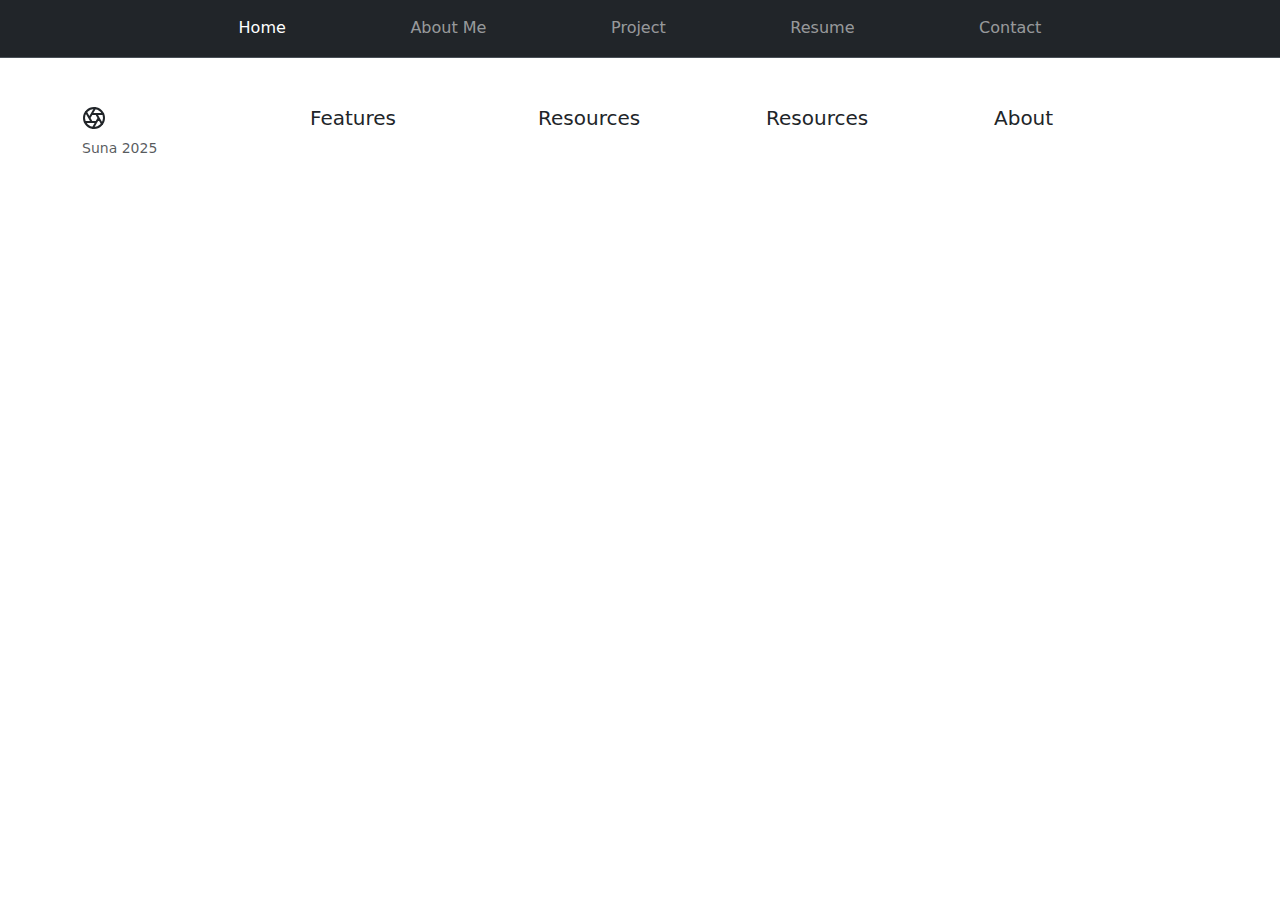
==== index.html @ 18445483 "firstUpdate" ====
<!DOCTYPE html>
<html lang="en">
<head>
    <meta charset="UTF-8">
    <meta name="viewport" content="width=device-width, initial-scale=1.0">
    <title>Suna - Junior Developper</title>
    <!-- bootstrap --><link href="https://cdn.jsdelivr.net/npm/bootstrap@5.3.3/dist/css/bootstrap.min.css" rel="stylesheet" integrity="sha384-QWTKZyjpPEjISv5WaRU9OFeRpok6YctnYmDr5pNlyT2bRjXh0JMhjY6hW+ALEwIH" crossorigin="anonymous">
    <link rel="stylesheet" href="./style.css">
</head>
<body>

<!-- nav  -->
<nav class="navbar navbar-expand-md bg-dark sticky-top border-bottom" data-bs-theme="dark">
    <div class="container">
      <a class="navbar-brand d-md-none" href="#">
        <svg class="bi" width="24" height="24"><use xlink:href="#aperture"></use></svg>
        Suna VINCENT
      </a>
      <button class="navbar-toggler" type="button" data-bs-toggle="offcanvas" data-bs-target="#offcanvas" aria-controls="offcanvas" aria-label="Toggle navigation">
        <span class="navbar-toggler-icon"></span>
      </button>
      <div class="offcanvas offcanvas-end" tabindex="-1" id="offcanvas" aria-labelledby="offcanvasLabel">
        <div class="offcanvas-header">
          <h5 class="offcanvas-title" id="offcanvasLabel">Suna VINCENT</h5>
          <button type="button" class="btn-close" data-bs-dismiss="offcanvas" aria-label="Close"></button>
        </div>
        <div class="offcanvas-body">
          <ul class="navbar-nav flex-grow-1 justify-content-between">
            <li class="nav-item"><a class="nav-link" href="#">
              <svg class="bi" width="24" height="24"><use xlink:href="#aperture"></use></svg>
            </a></li>
            <li class="nav-item"><a class="nav-link active" aria-current="page" href="./index.html">Home</a></li>
            <li class="nav-item"><a class="nav-link" href="./public/about.html">About Me</a></li>
            <li class="nav-item"><a class="nav-link" href="./public/project.html">Project</a></li>
            <li class="nav-item"><a class="nav-link" href="https://sunavincent.github.io/stage-cv/" target="_blank">Resume</a></li>
            <li class="nav-item"><a class="nav-link" href="./public/contact.html">Contact</a></li>
            <li class="nav-item"><a class="nav-link" href="#">
              <svg class="bi" width="24" height="24"><use xlink:href="#cart"></use></svg>
            </a></li>
          </ul>
        </div>
      </div>
    </div>
  </nav>























<!-- footer  -->
<footer class="container py-5">
    <div class="row">
      <div class="col-12 col-md">
        <svg xmlns="http://www.w3.org/2000/svg" width="24" height="24" fill="none" stroke="currentColor" stroke-linecap="round" stroke-linejoin="round" stroke-width="2" class="d-block mb-2" role="img" viewBox="0 0 24 24"><title>Product</title><circle cx="12" cy="12" r="10"></circle><path d="M14.31 8l5.74 9.94M9.69 8h11.48M7.38 12l5.74-9.94M9.69 16L3.95 6.06M14.31 16H2.83m13.79-4l-5.74 9.94"></path></svg>
        <small class="d-block mb-3 text-body-secondary">Suna 2025</small>
      </div>
      <div class="col-6 col-md">
        <h5>Features</h5>
        <!-- <ul class="list-unstyled text-small">
          <li><a class="link-secondary text-decoration-none" href="#">Cool stuff</a></li>
          <li><a class="link-secondary text-decoration-none" href="#">Random feature</a></li>
          <li><a class="link-secondary text-decoration-none" href="#">Team feature</a></li>
          <li><a class="link-secondary text-decoration-none" href="#">Stuff for developers</a></li>
          <li><a class="link-secondary text-decoration-none" href="#">Another one</a></li>
          <li><a class="link-secondary text-decoration-none" href="#">Last time</a></li>
        </ul> -->
      </div>
      <div class="col-6 col-md">
        <h5>Resources</h5>
        <!-- <ul class="list-unstyled text-small">
          <li><a class="link-secondary text-decoration-none" href="#">Resource name</a></li>
          <li><a class="link-secondary text-decoration-none" href="#">Resource</a></li>
          <li><a class="link-secondary text-decoration-none" href="#">Another resource</a></li>
          <li><a class="link-secondary text-decoration-none" href="#">Final resource</a></li>
        </ul> -->
      </div>
      <div class="col-6 col-md">
        <h5>Resources</h5>
        <!-- <ul class="list-unstyled text-small">
          <li><a class="link-secondary text-decoration-none" href="#">Business</a></li>
          <li><a class="link-secondary text-decoration-none" href="#">Education</a></li>
          <li><a class="link-secondary text-decoration-none" href="#">Government</a></li>
          <li><a class="link-secondary text-decoration-none" href="#">Gaming</a></li>
        </ul> -->
      </div>
      <div class="col-6 col-md">
        <h5>About</h5>
        <!-- <ul class="list-unstyled text-small">
          <li><a class="link-secondary text-decoration-none" href="#">Team</a></li>
          <li><a class="link-secondary text-decoration-none" href="#">Locations</a></li>
          <li><a class="link-secondary text-decoration-none" href="#">Privacy</a></li>
          <li><a class="link-secondary text-decoration-none" href="#">Terms</a></li>
        </ul> -->
      </div>
    </div>
  </footer>





<!-- bootstrap -->
<script src="https://cdn.jsdelivr.net/npm/bootstrap@5.3.3/dist/js/bootstrap.bundle.min.js" integrity="sha384-YvpcrYf0tY3lHB60NNkmXc5s9fDVZLESaAA55NDzOxhy9GkcIdslK1eN7N6jIeHz" crossorigin="anonymous"></script>
<!-- javascript  -->
<script src="./index.js"></script>

</body>
</html>
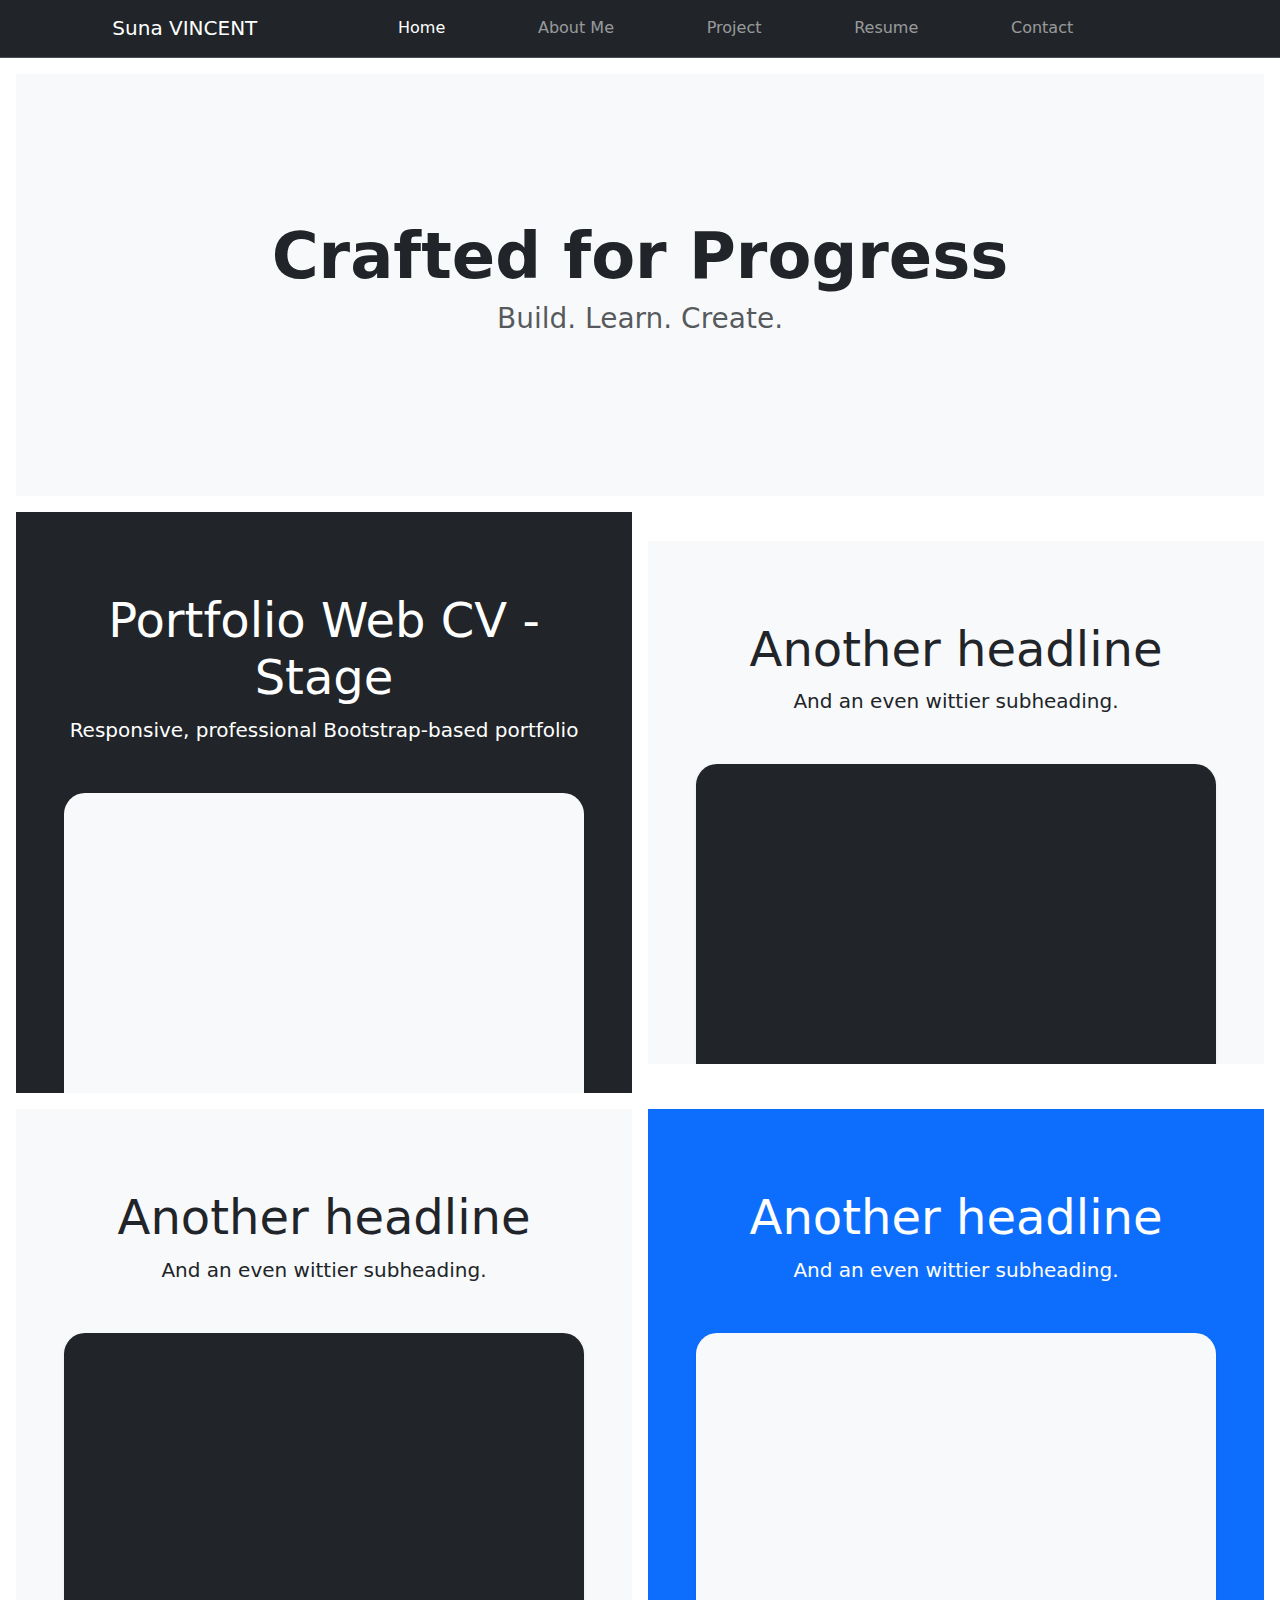
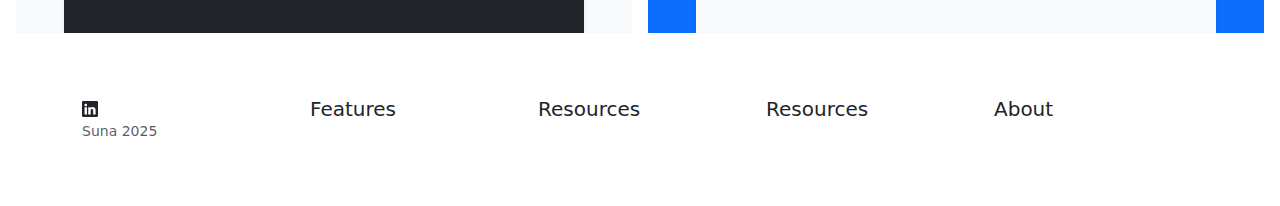
==== commit 178db741: "avanerUnpeu" ====
--- a/index.html
+++ b/index.html
@@ -12,8 +12,8 @@
 <!-- nav  -->
 <nav class="navbar navbar-expand-md bg-dark sticky-top border-bottom" data-bs-theme="dark">
     <div class="container">
-      <a class="navbar-brand d-md-none" href="#">
-        <svg class="bi" width="24" height="24"><use xlink:href="#aperture"></use></svg>
+      <a class="navbar-brand" href="#">
+        <svg class="bi" width="24" height="24"></svg>
         Suna VINCENT
       </a>
       <button class="navbar-toggler" type="button" data-bs-toggle="offcanvas" data-bs-target="#offcanvas" aria-controls="offcanvas" aria-label="Toggle navigation">
@@ -50,13 +50,62 @@
 
 
 
+<!-- main  -->
 
 
 
 
 
+  <main>
+    <div class="position-relative overflow-hidden p-3 p-md-5 m-md-3 text-center bg-body-tertiary">
+      <div class="col-md-6 w-100 p-lg-5 mx-auto my-5">
+        <h1 class="display-3 fw-bold">Crafted for Progress</h1>
+        <h3 class="fw-normal text-muted mb-3">Build. Learn. Create.</h3>
+      </div>
+      <div class="product-device shadow-sm d-none d-md-block"></div>
+      <div class="product-device product-device-2 shadow-sm d-none d-md-block"></div>
+    </div>
+  <!-- fist two div  -->
+  <div class="d-md-flex justify-content-center align-items-center flex-md-equal w-100 my-md-3 ps-md-3">
+    <div class="text-bg-dark me-md-3 pt-3 px-3 pt-md-5 px-md-5 text-center overflow-hidden w-100">
+      <div class="my-3 py-3">
+        <h2 class="display-5">Portfolio Web CV - Stage</h2>
+        <p class="lead">Responsive, professional Bootstrap-based portfolio</p>
+      </div>
+      <!-- img div -->
+      <div class="bg-body-tertiary shadow-sm mx-auto" style="width: 100%; height: 300px; border-radius: 21px 21px 0 0;">
+      </div>
+    </div>
+    <div class="bg-body-tertiary me-md-3 pt-3 px-3 pt-md-5 px-md-5 text-center overflow-hidden w-100">
+      <div class="my-3 p-3">
+        <h2 class="display-5">Another headline</h2>
+        <p class="lead">And an even wittier subheading.</p>
+      </div>
+      <!-- img div -->
+      <div class="bg-dark shadow-sm mx-auto" style="width: 100%; height: 300px; border-radius: 21px 21px 0 0;">
+      </div>
+    </div>
+  </div>
+  
+ <!-- second pair of div -->
+<div class="d-md-flex justify-content-center align-items-center flex-md-equal w-100 my-md-3 ps-md-3">
+  <div class="bg-body-tertiary me-md-3 pt-3 px-3 pt-md-5 px-md-5 text-center overflow-hidden w-100">
+    <div class="my-3 p-3">
+      <h2 class="display-5">Another headline</h2>
+      <p class="lead">And an even wittier subheading.</p>
+    </div>
+    <div class="bg-dark shadow-sm mx-auto" style="width: 100%; height: 300px; border-radius: 21px 21px 0 0;"></div>
+  </div>
+  <div class="text-bg-primary me-md-3 pt-3 px-3 pt-md-5 px-md-5 text-center overflow-hidden w-100">
+    <div class="my-3 py-3">
+      <h2 class="display-5">Another headline</h2>
+      <p class="lead">And an even wittier subheading.</p>
+    </div>
+    <div class="bg-body-tertiary shadow-sm mx-auto" style="width: 100%; height: 300px; border-radius: 21px 21px 0 0;"></div>
+  </div>
+</div>
 
-
+  </main>
 
 
 
@@ -69,7 +118,9 @@
 <footer class="container py-5">
     <div class="row">
       <div class="col-12 col-md">
-        <svg xmlns="http://www.w3.org/2000/svg" width="24" height="24" fill="none" stroke="currentColor" stroke-linecap="round" stroke-linejoin="round" stroke-width="2" class="d-block mb-2" role="img" viewBox="0 0 24 24"><title>Product</title><circle cx="12" cy="12" r="10"></circle><path d="M14.31 8l5.74 9.94M9.69 8h11.48M7.38 12l5.74-9.94M9.69 16L3.95 6.06M14.31 16H2.83m13.79-4l-5.74 9.94"></path></svg>
+        <svg xmlns="http://www.w3.org/2000/svg" width="16" height="16" fill="currentColor" class="bi bi-linkedin" viewBox="0 0 16 16">
+          <path d="M0 1.146C0 .513.526 0 1.175 0h13.65C15.474 0 16 .513 16 1.146v13.708c0 .633-.526 1.146-1.175 1.146H1.175C.526 16 0 15.487 0 14.854zm4.943 12.248V6.169H2.542v7.225zm-1.2-8.212c.837 0 1.358-.554 1.358-1.248-.015-.709-.52-1.248-1.342-1.248S2.4 3.226 2.4 3.934c0 .694.521 1.248 1.327 1.248zm4.908 8.212V9.359c0-.216.016-.432.08-.586.173-.431.568-.878 1.232-.878.869 0 1.216.662 1.216 1.634v3.865h2.401V9.25c0-2.22-1.184-3.252-2.764-3.252-1.274 0-1.845.7-2.165 1.193v.025h-.016l.016-.025V6.169h-2.4c.03.678 0 7.225 0 7.225z"></path>
+      </svg>
         <small class="d-block mb-3 text-body-secondary">Suna 2025</small>
       </div>
       <div class="col-6 col-md">
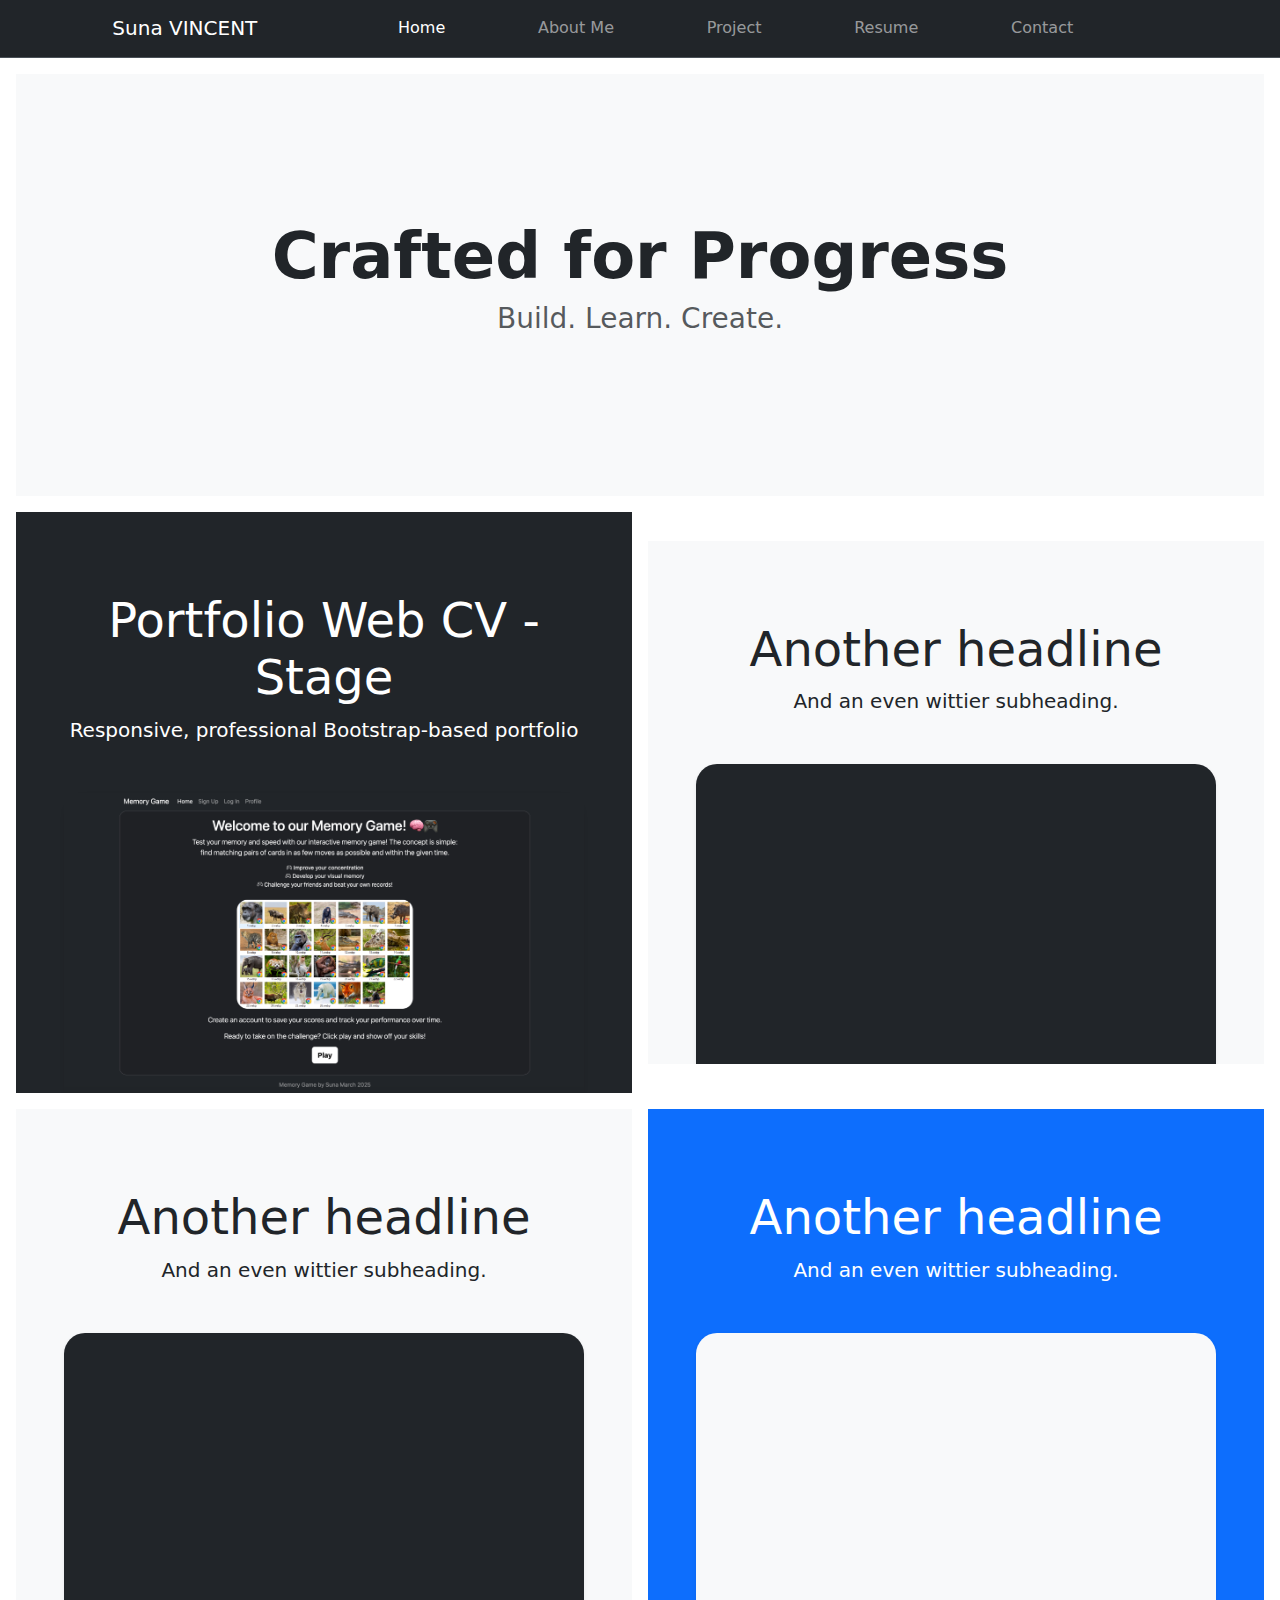
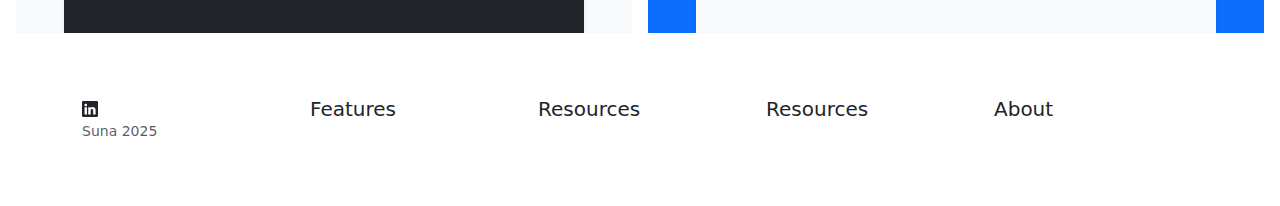
==== commit b8d423bb: "projectphotnotdisplay" ====
--- a/index.html
+++ b/index.html
@@ -74,6 +74,7 @@
       </div>
       <!-- img div -->
       <div class="bg-body-tertiary shadow-sm mx-auto" style="width: 100%; height: 300px; border-radius: 21px 21px 0 0;">
+        <img src="./assets/images/mmr2.png" class="img-fluid w-100 h-100" alt="Responsive Image" style="object-fit: cover;">
       </div>
     </div>
     <div class="bg-body-tertiary me-md-3 pt-3 px-3 pt-md-5 px-md-5 text-center overflow-hidden w-100">
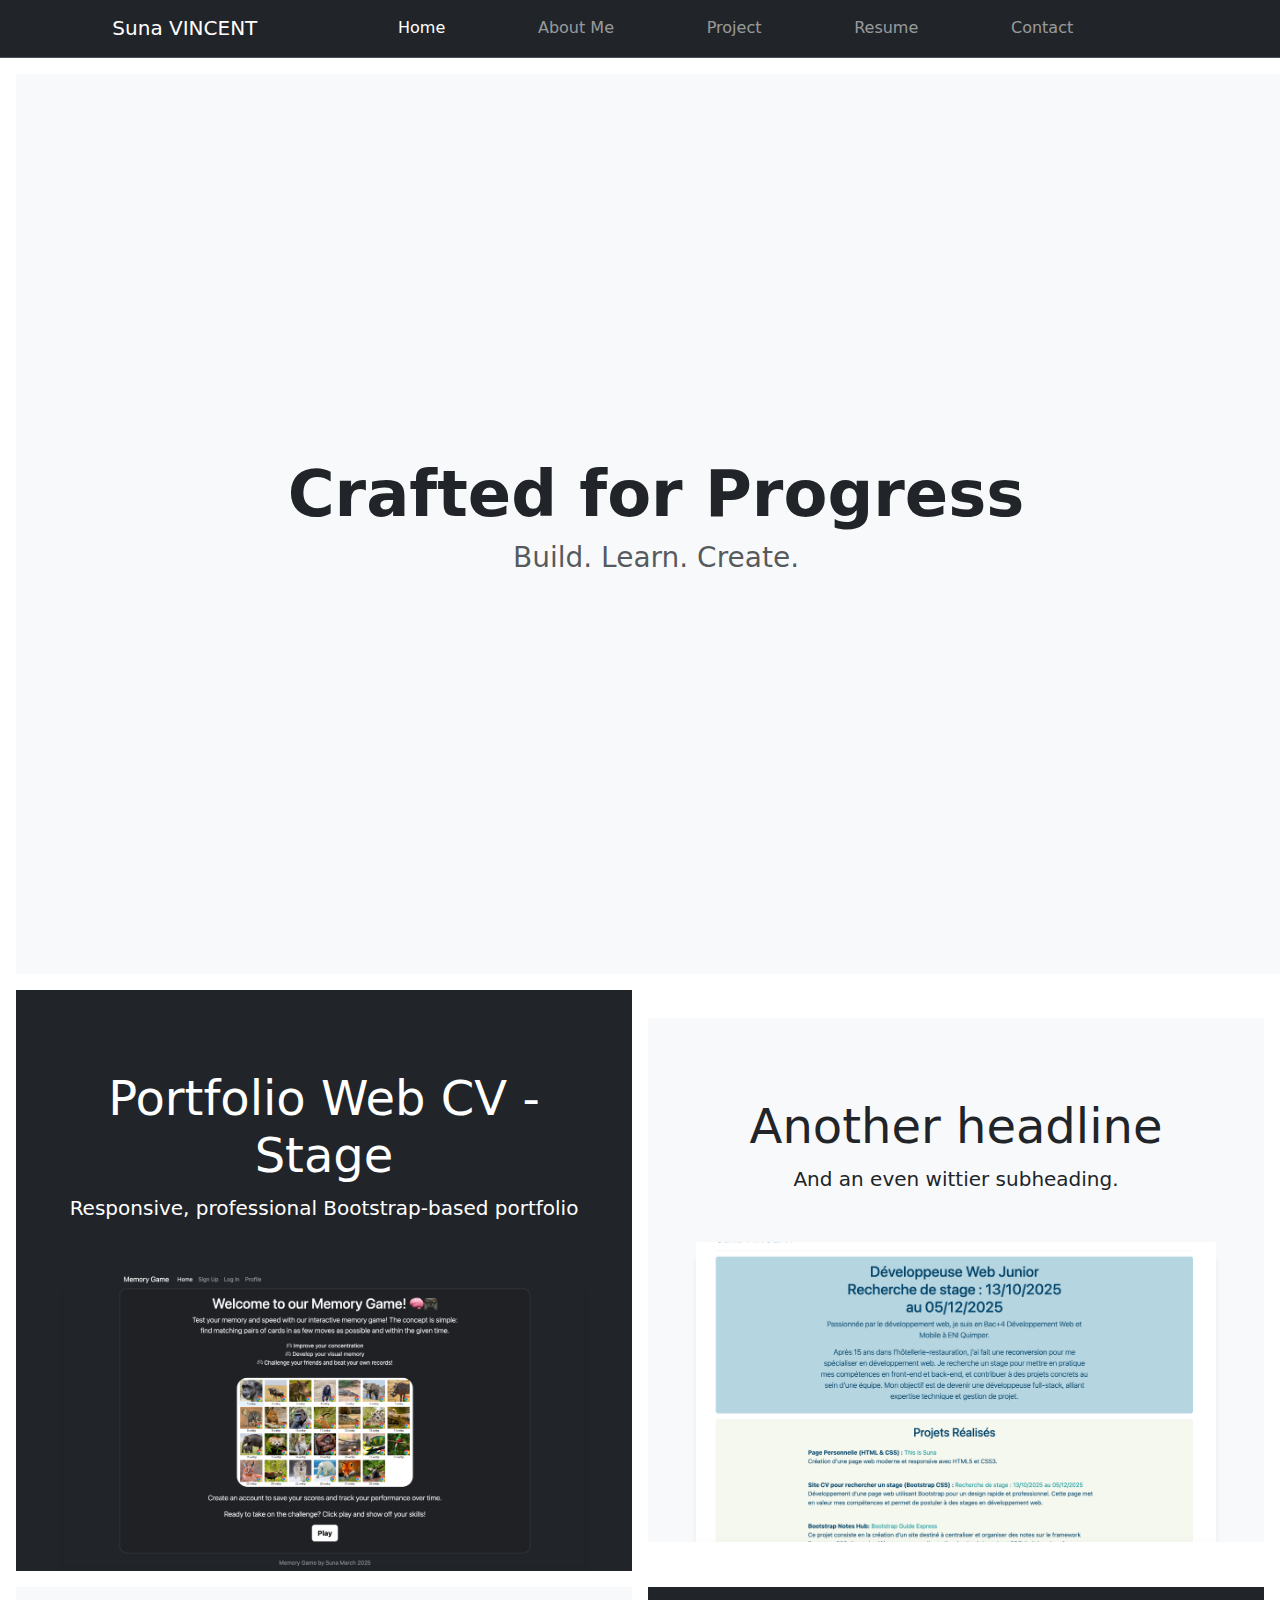
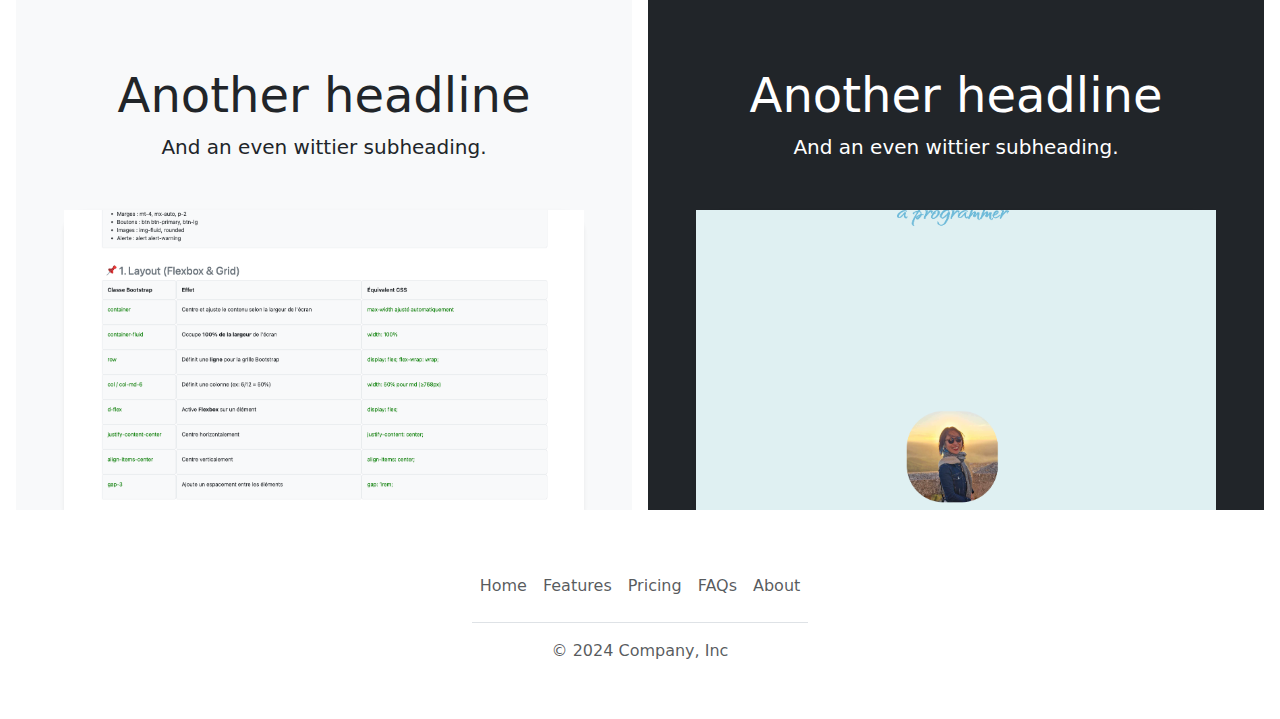
==== commit 35d17fe0: "testPhotoDisplay" ====
--- a/index.html
+++ b/index.html
@@ -57,14 +57,14 @@
 
 
   <main>
-    <div class="position-relative overflow-hidden p-3 p-md-5 m-md-3 text-center bg-body-tertiary">
-      <div class="col-md-6 w-100 p-lg-5 mx-auto my-5">
-        <h1 class="display-3 fw-bold">Crafted for Progress</h1>
-        <h3 class="fw-normal text-muted mb-3">Build. Learn. Create.</h3>
+      <div class="position-relative overflow-hidden p-3 p-md-5 m-md-3 text-center bg-body-tertiary full-viewport">
+        <div class="col-md-6 w-100 p-lg-5 mx-auto my-5">
+          <h1 class="display-3 fw-bold">Crafted for Progress</h1>
+          <h3 class="fw-normal text-muted mb-3">Build. Learn. Create.</h3>
+        </div>
+        <div class="product-device shadow-sm d-none d-md-block"></div>
+        <div class="product-device product-device-2 shadow-sm d-none d-md-block"></div>
       </div>
-      <div class="product-device shadow-sm d-none d-md-block"></div>
-      <div class="product-device product-device-2 shadow-sm d-none d-md-block"></div>
-    </div>
   <!-- fist two div  -->
   <div class="d-md-flex justify-content-center align-items-center flex-md-equal w-100 my-md-3 ps-md-3">
     <div class="text-bg-dark me-md-3 pt-3 px-3 pt-md-5 px-md-5 text-center overflow-hidden w-100">
@@ -72,7 +72,7 @@
         <h2 class="display-5">Portfolio Web CV - Stage</h2>
         <p class="lead">Responsive, professional Bootstrap-based portfolio</p>
       </div>
-      <!-- img div -->
+      <!-- img div mmr project-->
       <div class="bg-body-tertiary shadow-sm mx-auto" style="width: 100%; height: 300px; border-radius: 21px 21px 0 0;">
         <img src="./assets/images/mmr2.png" class="img-fluid w-100 h-100" alt="Responsive Image" style="object-fit: cover;">
       </div>
@@ -82,8 +82,10 @@
         <h2 class="display-5">Another headline</h2>
         <p class="lead">And an even wittier subheading.</p>
       </div>
-      <!-- img div -->
+      <!-- img div cv project-->
       <div class="bg-dark shadow-sm mx-auto" style="width: 100%; height: 300px; border-radius: 21px 21px 0 0;">
+        <img src="./assets/images/cv1.png" class="img-fluid w-100 h-100" alt="Responsive Image" style="object-fit: cover;">
+      </div>
       </div>
     </div>
   </div>
@@ -95,14 +97,17 @@
       <h2 class="display-5">Another headline</h2>
       <p class="lead">And an even wittier subheading.</p>
     </div>
-    <div class="bg-dark shadow-sm mx-auto" style="width: 100%; height: 300px; border-radius: 21px 21px 0 0;"></div>
+    <div class="bg-dark shadow-sm mx-auto" style="width: 100%; height: 300px; border-radius: 21px 21px 0 0;"><img src="./assets/images/bts2.png" class="img-fluid w-100 h-100" alt="Responsive Image" style="object-fit: cover;"></div>
+    
   </div>
-  <div class="text-bg-primary me-md-3 pt-3 px-3 pt-md-5 px-md-5 text-center overflow-hidden w-100">
+  <div class="text-bg-dark me-md-3 pt-3 px-3 pt-md-5 px-md-5 text-center overflow-hidden w-100">
     <div class="my-3 py-3">
       <h2 class="display-5">Another headline</h2>
       <p class="lead">And an even wittier subheading.</p>
     </div>
-    <div class="bg-body-tertiary shadow-sm mx-auto" style="width: 100%; height: 300px; border-radius: 21px 21px 0 0;"></div>
+    <div class="bg-body-tertiary shadow-sm mx-auto" style="width: 100%; height: 300px; border-radius: 21px 21px 0 0;">
+      <img src="./assets/images/suna2.png" class="img-fluid w-100 h-100" alt="Responsive Image" style="object-fit: cover;">
+    </div>
   </div>
 </div>
 
@@ -116,55 +121,21 @@
 
 
 <!-- footer  -->
-<footer class="container py-5">
-    <div class="row">
-      <div class="col-12 col-md">
-        <svg xmlns="http://www.w3.org/2000/svg" width="16" height="16" fill="currentColor" class="bi bi-linkedin" viewBox="0 0 16 16">
-          <path d="M0 1.146C0 .513.526 0 1.175 0h13.65C15.474 0 16 .513 16 1.146v13.708c0 .633-.526 1.146-1.175 1.146H1.175C.526 16 0 15.487 0 14.854zm4.943 12.248V6.169H2.542v7.225zm-1.2-8.212c.837 0 1.358-.554 1.358-1.248-.015-.709-.52-1.248-1.342-1.248S2.4 3.226 2.4 3.934c0 .694.521 1.248 1.327 1.248zm4.908 8.212V9.359c0-.216.016-.432.08-.586.173-.431.568-.878 1.232-.878.869 0 1.216.662 1.216 1.634v3.865h2.401V9.25c0-2.22-1.184-3.252-2.764-3.252-1.274 0-1.845.7-2.165 1.193v.025h-.016l.016-.025V6.169h-2.4c.03.678 0 7.225 0 7.225z"></path>
-      </svg>
-        <small class="d-block mb-3 text-body-secondary">Suna 2025</small>
-      </div>
-      <div class="col-6 col-md">
-        <h5>Features</h5>
-        <!-- <ul class="list-unstyled text-small">
-          <li><a class="link-secondary text-decoration-none" href="#">Cool stuff</a></li>
-          <li><a class="link-secondary text-decoration-none" href="#">Random feature</a></li>
-          <li><a class="link-secondary text-decoration-none" href="#">Team feature</a></li>
-          <li><a class="link-secondary text-decoration-none" href="#">Stuff for developers</a></li>
-          <li><a class="link-secondary text-decoration-none" href="#">Another one</a></li>
-          <li><a class="link-secondary text-decoration-none" href="#">Last time</a></li>
-        </ul> -->
-      </div>
-      <div class="col-6 col-md">
-        <h5>Resources</h5>
-        <!-- <ul class="list-unstyled text-small">
-          <li><a class="link-secondary text-decoration-none" href="#">Resource name</a></li>
-          <li><a class="link-secondary text-decoration-none" href="#">Resource</a></li>
-          <li><a class="link-secondary text-decoration-none" href="#">Another resource</a></li>
-          <li><a class="link-secondary text-decoration-none" href="#">Final resource</a></li>
-        </ul> -->
-      </div>
-      <div class="col-6 col-md">
-        <h5>Resources</h5>
-        <!-- <ul class="list-unstyled text-small">
-          <li><a class="link-secondary text-decoration-none" href="#">Business</a></li>
-          <li><a class="link-secondary text-decoration-none" href="#">Education</a></li>
-          <li><a class="link-secondary text-decoration-none" href="#">Government</a></li>
-          <li><a class="link-secondary text-decoration-none" href="#">Gaming</a></li>
-        </ul> -->
-      </div>
-      <div class="col-6 col-md">
-        <h5>About</h5>
-        <!-- <ul class="list-unstyled text-small">
-          <li><a class="link-secondary text-decoration-none" href="#">Team</a></li>
-          <li><a class="link-secondary text-decoration-none" href="#">Locations</a></li>
-          <li><a class="link-secondary text-decoration-none" href="#">Privacy</a></li>
-          <li><a class="link-secondary text-decoration-none" href="#">Terms</a></li>
-        </ul> -->
-      </div>
-    </div>
+
+
+   
+<div class="container d-flex justify-content-center align-items-center">
+  <footer class="py-3 my-4">
+    <ul class="nav justify-content-center border-bottom pb-3 mb-3">
+      <li class="nav-item"><a href="#" class="nav-link px-2 text-body-secondary">Home</a></li>
+      <li class="nav-item"><a href="#" class="nav-link px-2 text-body-secondary">Features</a></li>
+      <li class="nav-item"><a href="#" class="nav-link px-2 text-body-secondary">Pricing</a></li>
+      <li class="nav-item"><a href="#" class="nav-link px-2 text-body-secondary">FAQs</a></li>
+      <li class="nav-item"><a href="#" class="nav-link px-2 text-body-secondary">About</a></li>
+    </ul>
+    <p class="text-center text-body-secondary">© 2024 Company, Inc</p>
   </footer>
-
+</div>
 
 
 
--- a/style.css
+++ b/style.css
@@ -0,0 +1,23 @@
+html, body {
+    height: 100%;
+    margin: 0;
+  }
+  
+  main {
+    flex:1;
+  }
+  
+  .full-viewport {
+    width: 100vw;
+    height: 100vh; /* Ensure this div takes up full viewport */
+    display: flex; /* Enable Flexbox */
+    justify-content: center; /* Center horizontally */
+    align-items: center; /* Center vertically */
+    text-align: center; /* Center text inside the container */
+  }
+
+
+  /* Footer styling */
+footer {
+    margin-top: auto; /* Push footer to the bottom */
+  }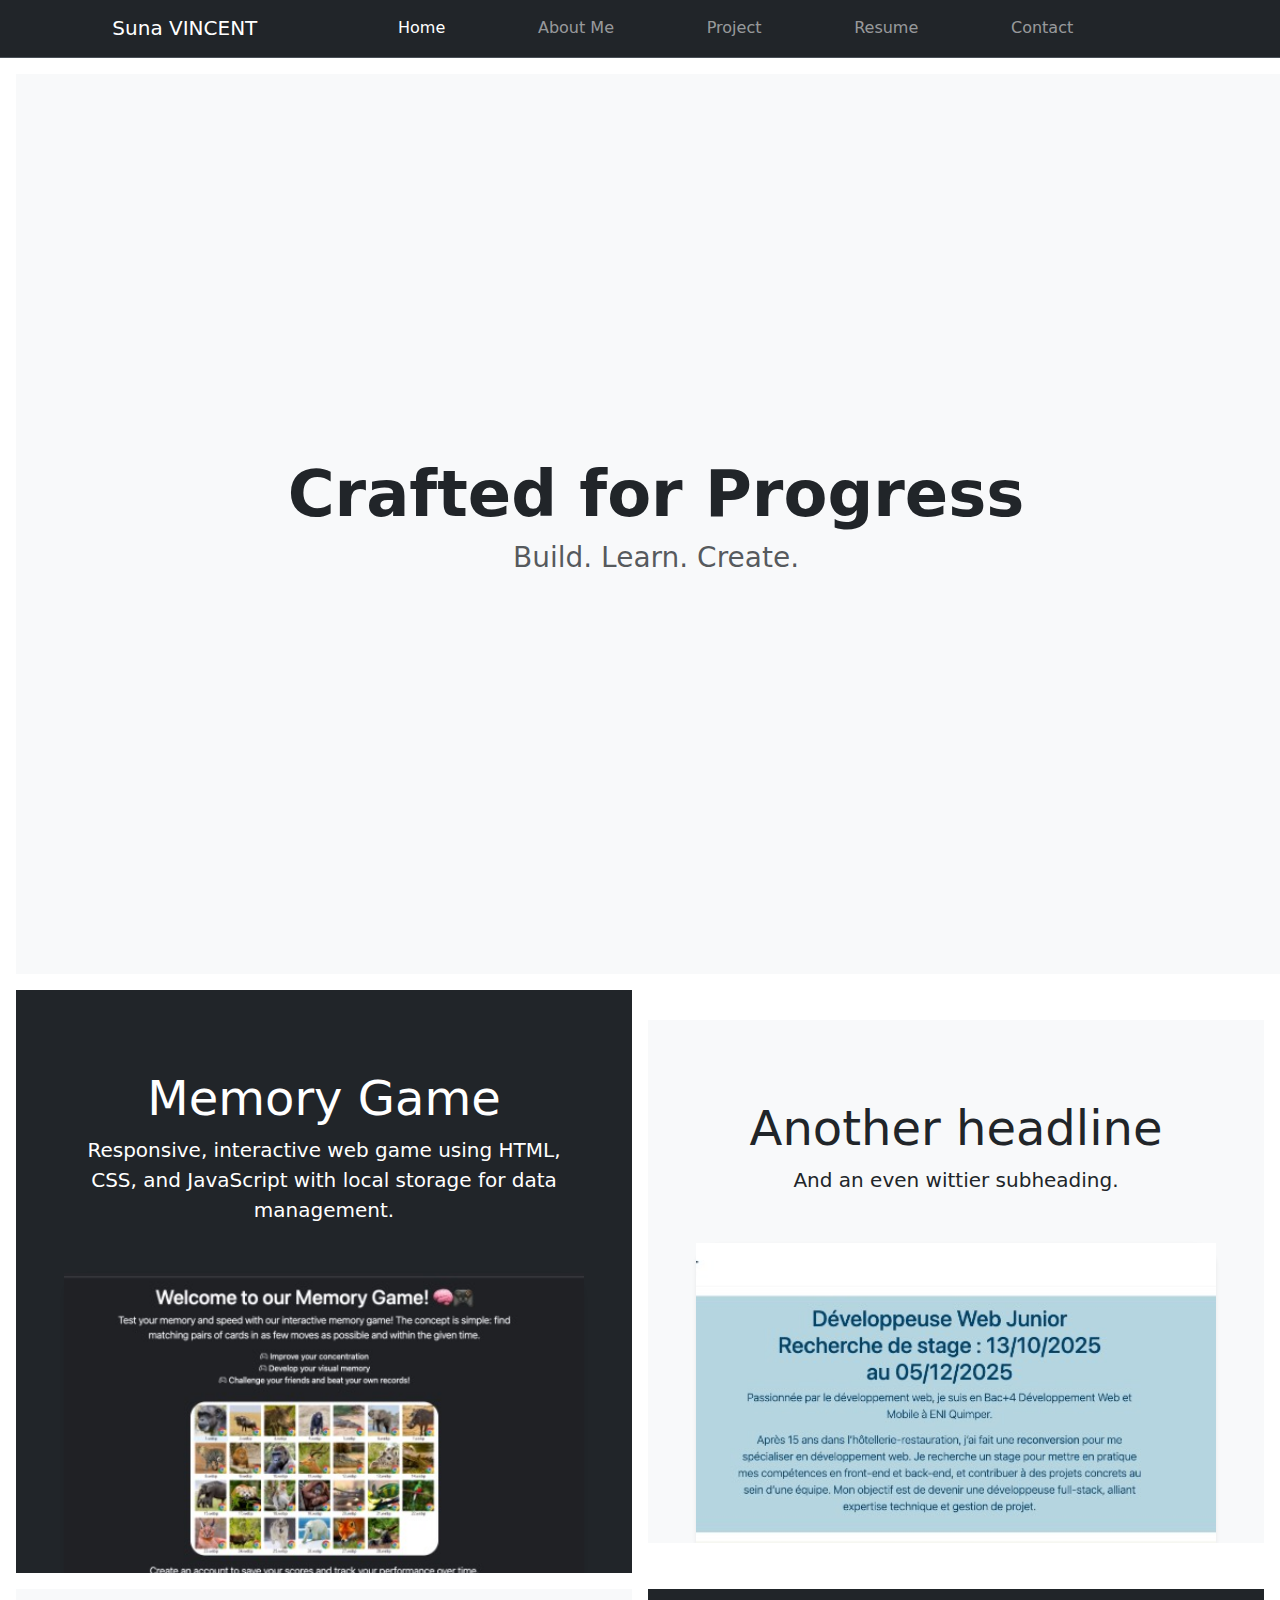
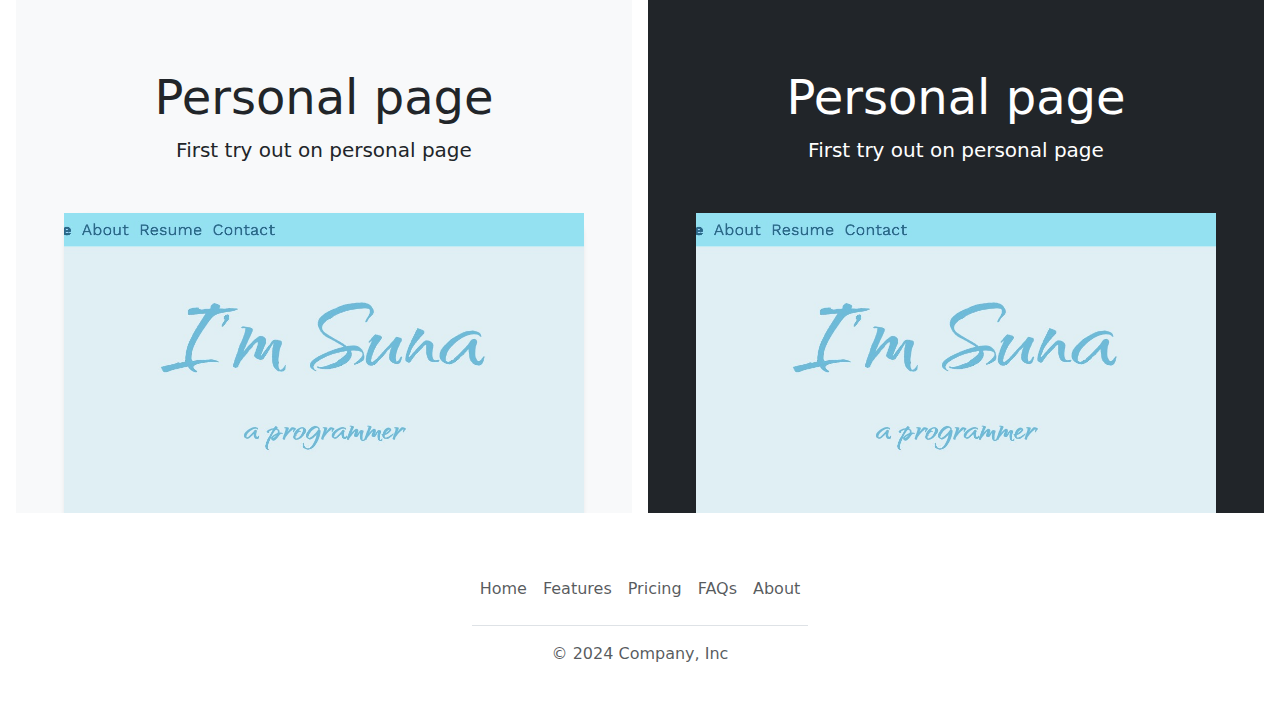
==== commit 8563fd58: "testPhoto" ====
--- a/index.html
+++ b/index.html
@@ -69,12 +69,12 @@
   <div class="d-md-flex justify-content-center align-items-center flex-md-equal w-100 my-md-3 ps-md-3">
     <div class="text-bg-dark me-md-3 pt-3 px-3 pt-md-5 px-md-5 text-center overflow-hidden w-100">
       <div class="my-3 py-3">
-        <h2 class="display-5">Portfolio Web CV - Stage</h2>
-        <p class="lead">Responsive, professional Bootstrap-based portfolio</p>
+        <h2 class="display-5">Memory Game</h2>
+        <p class="lead">Responsive, interactive web game using HTML, CSS, and JavaScript with local storage for data management.</p>
       </div>
       <!-- img div mmr project-->
       <div class="bg-body-tertiary shadow-sm mx-auto" style="width: 100%; height: 300px; border-radius: 21px 21px 0 0;">
-        <img src="./assets/images/mmr2.png" class="img-fluid w-100 h-100" alt="Responsive Image" style="object-fit: cover;">
+        <img src="./assets/images/mmr1.jpg" class="img-fluid w-100 h-100" alt="Responsive Image" style="object-fit: cover;">
       </div>
     </div>
     <div class="bg-body-tertiary me-md-3 pt-3 px-3 pt-md-5 px-md-5 text-center overflow-hidden w-100">
@@ -84,7 +84,7 @@
       </div>
       <!-- img div cv project-->
       <div class="bg-dark shadow-sm mx-auto" style="width: 100%; height: 300px; border-radius: 21px 21px 0 0;">
-        <img src="./assets/images/cv1.png" class="img-fluid w-100 h-100" alt="Responsive Image" style="object-fit: cover;">
+        <img src="./assets/images/cv1.jpg" class="img-fluid w-100 h-100" alt="Responsive Image" style="object-fit: cover;">
       </div>
       </div>
     </div>
@@ -94,19 +94,20 @@
 <div class="d-md-flex justify-content-center align-items-center flex-md-equal w-100 my-md-3 ps-md-3">
   <div class="bg-body-tertiary me-md-3 pt-3 px-3 pt-md-5 px-md-5 text-center overflow-hidden w-100">
     <div class="my-3 p-3">
-      <h2 class="display-5">Another headline</h2>
-      <p class="lead">And an even wittier subheading.</p>
+      <h2 class="display-5">Personal page</h2>
+      <p class="lead">First try out on personal page</p>
     </div>
-    <div class="bg-dark shadow-sm mx-auto" style="width: 100%; height: 300px; border-radius: 21px 21px 0 0;"><img src="./assets/images/bts2.png" class="img-fluid w-100 h-100" alt="Responsive Image" style="object-fit: cover;"></div>
+    <div class="bg-dark shadow-sm mx-auto" style="width: 100%; height: 300px; border-radius: 21px 21px 0 0;">      <img src="./assets/images/suna1.jpg" class="img-fluid w-100 h-100" alt="Responsive Image" style="object-fit: cover;"></div>
     
   </div>
   <div class="text-bg-dark me-md-3 pt-3 px-3 pt-md-5 px-md-5 text-center overflow-hidden w-100">
     <div class="my-3 py-3">
-      <h2 class="display-5">Another headline</h2>
-      <p class="lead">And an even wittier subheading.</p>
+      <h2 class="display-5">Personal page</h2>
+      <p class="lead">First try out on personal page</p>
     </div>
+    <!-- this is suna projet  -->
     <div class="bg-body-tertiary shadow-sm mx-auto" style="width: 100%; height: 300px; border-radius: 21px 21px 0 0;">
-      <img src="./assets/images/suna2.png" class="img-fluid w-100 h-100" alt="Responsive Image" style="object-fit: cover;">
+      <img src="./assets/images/suna1.jpg" class="img-fluid w-100 h-100" alt="Responsive Image" style="object-fit: cover;">
     </div>
   </div>
 </div>
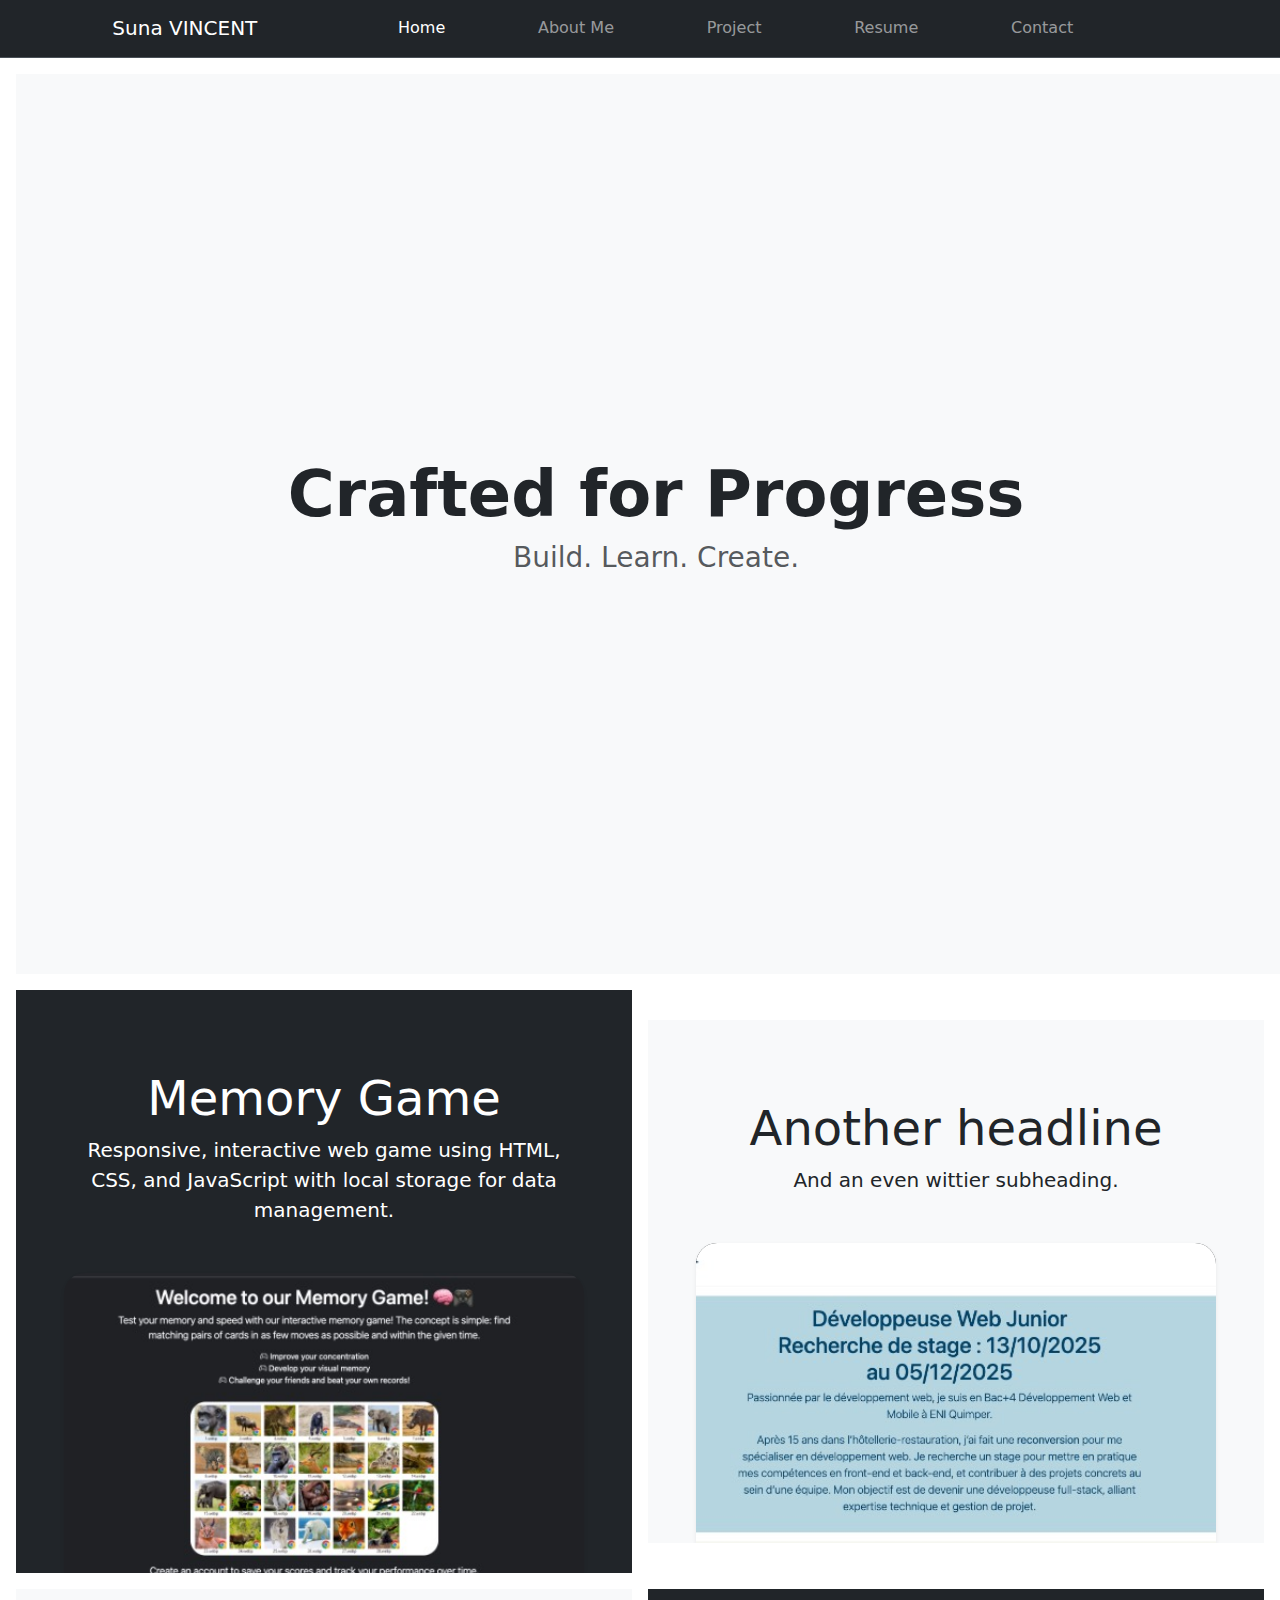
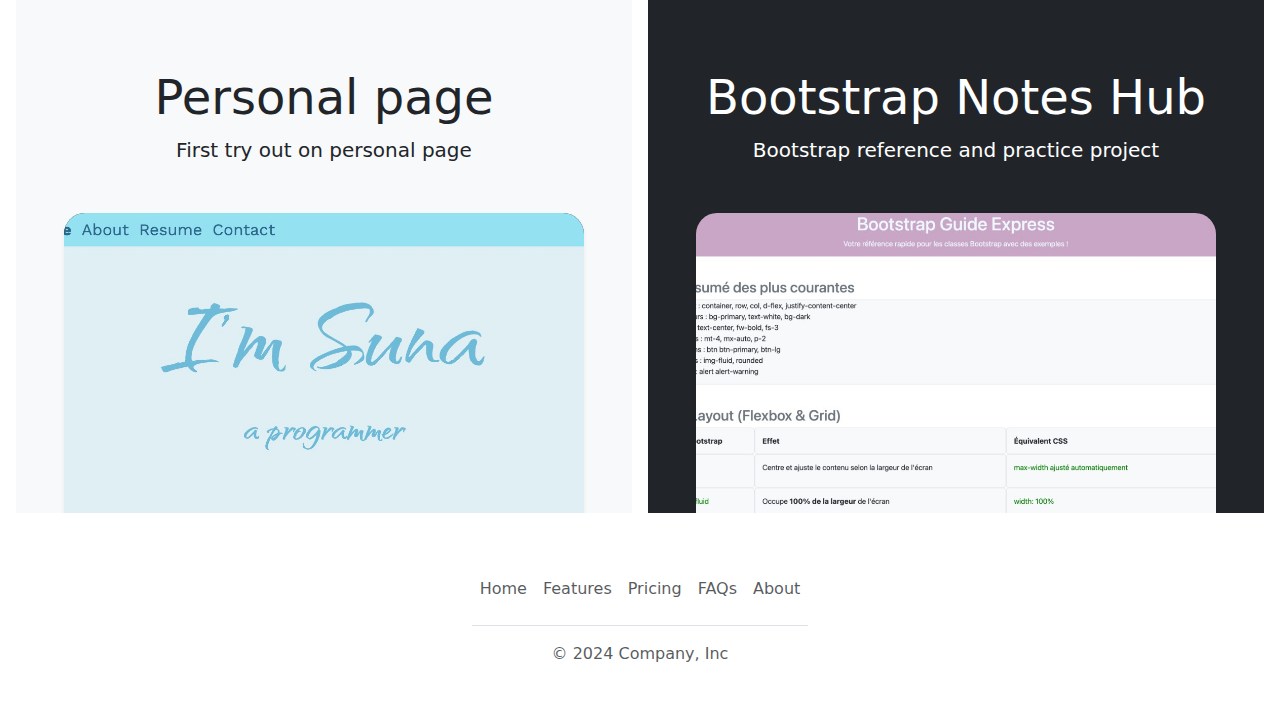
==== commit 32626562: "saturday night" ====
--- a/index.html
+++ b/index.html
@@ -73,7 +73,7 @@
         <p class="lead">Responsive, interactive web game using HTML, CSS, and JavaScript with local storage for data management.</p>
       </div>
       <!-- img div mmr project-->
-      <div class="bg-body-tertiary shadow-sm mx-auto" style="width: 100%; height: 300px; border-radius: 21px 21px 0 0;">
+      <div class="bg-dark shadow-sm mx-auto" style="width: 100%; height: 300px; border-radius: 21px 21px 0 0; overflow: hidden;">
         <img src="./assets/images/mmr1.jpg" class="img-fluid w-100 h-100" alt="Responsive Image" style="object-fit: cover;">
       </div>
     </div>
@@ -83,7 +83,7 @@
         <p class="lead">And an even wittier subheading.</p>
       </div>
       <!-- img div cv project-->
-      <div class="bg-dark shadow-sm mx-auto" style="width: 100%; height: 300px; border-radius: 21px 21px 0 0;">
+      <div class="bg-dark shadow-sm mx-auto" style="width: 100%; height: 300px; border-radius: 21px 21px 0 0; overflow: hidden;">
         <img src="./assets/images/cv1.jpg" class="img-fluid w-100 h-100" alt="Responsive Image" style="object-fit: cover;">
       </div>
       </div>
@@ -97,17 +97,20 @@
       <h2 class="display-5">Personal page</h2>
       <p class="lead">First try out on personal page</p>
     </div>
-    <div class="bg-dark shadow-sm mx-auto" style="width: 100%; height: 300px; border-radius: 21px 21px 0 0;">      <img src="./assets/images/suna1.jpg" class="img-fluid w-100 h-100" alt="Responsive Image" style="object-fit: cover;"></div>
+    <!-- this is suna project  -->
+    <div class="bg-dark shadow-sm mx-auto" style="width: 100%; height: 300px; border-radius: 21px 21px 0 0; overflow: hidden;">
+      <img src="./assets/images/suna1.jpg" class="img-fluid w-100 h-100" alt="Responsive Image" style="object-fit: cover;">
+    </div>
     
   </div>
   <div class="text-bg-dark me-md-3 pt-3 px-3 pt-md-5 px-md-5 text-center overflow-hidden w-100">
     <div class="my-3 py-3">
-      <h2 class="display-5">Personal page</h2>
-      <p class="lead">First try out on personal page</p>
+      <h2 class="display-5">Bootstrap Notes Hub</h2>
+      <p class="lead">Bootstrap reference and practice project</p>
     </div>
-    <!-- this is suna projet  -->
-    <div class="bg-body-tertiary shadow-sm mx-auto" style="width: 100%; height: 300px; border-radius: 21px 21px 0 0;">
-      <img src="./assets/images/suna1.jpg" class="img-fluid w-100 h-100" alt="Responsive Image" style="object-fit: cover;">
+    <!-- bts cheat sheet project  -->
+    <div class="bg-dark shadow-sm mx-auto" style="width: 100%; height: 300px; border-radius: 21px 21px 0 0; overflow: hidden;">
+      <img src="./assets/images/bts1.jpg" class="img-fluid w-100 h-100" alt="Responsive Image" style="object-fit: cover;">
     </div>
   </div>
 </div>
@@ -143,6 +146,8 @@
 
 <!-- bootstrap -->
 <script src="https://cdn.jsdelivr.net/npm/bootstrap@5.3.3/dist/js/bootstrap.bundle.min.js" integrity="sha384-YvpcrYf0tY3lHB60NNkmXc5s9fDVZLESaAA55NDzOxhy9GkcIdslK1eN7N6jIeHz" crossorigin="anonymous"></script>
+<!-- jquery  -->
+<script src="https://code.jquery.com/jquery-3.7.1.js" integrity="sha256-eKhayi8LEQwp4NKxN+CfCh+3qOVUtJn3QNZ0TciWLP4=" crossorigin="anonymous"></script>
 <!-- javascript  -->
 <script src="./index.js"></script>
 
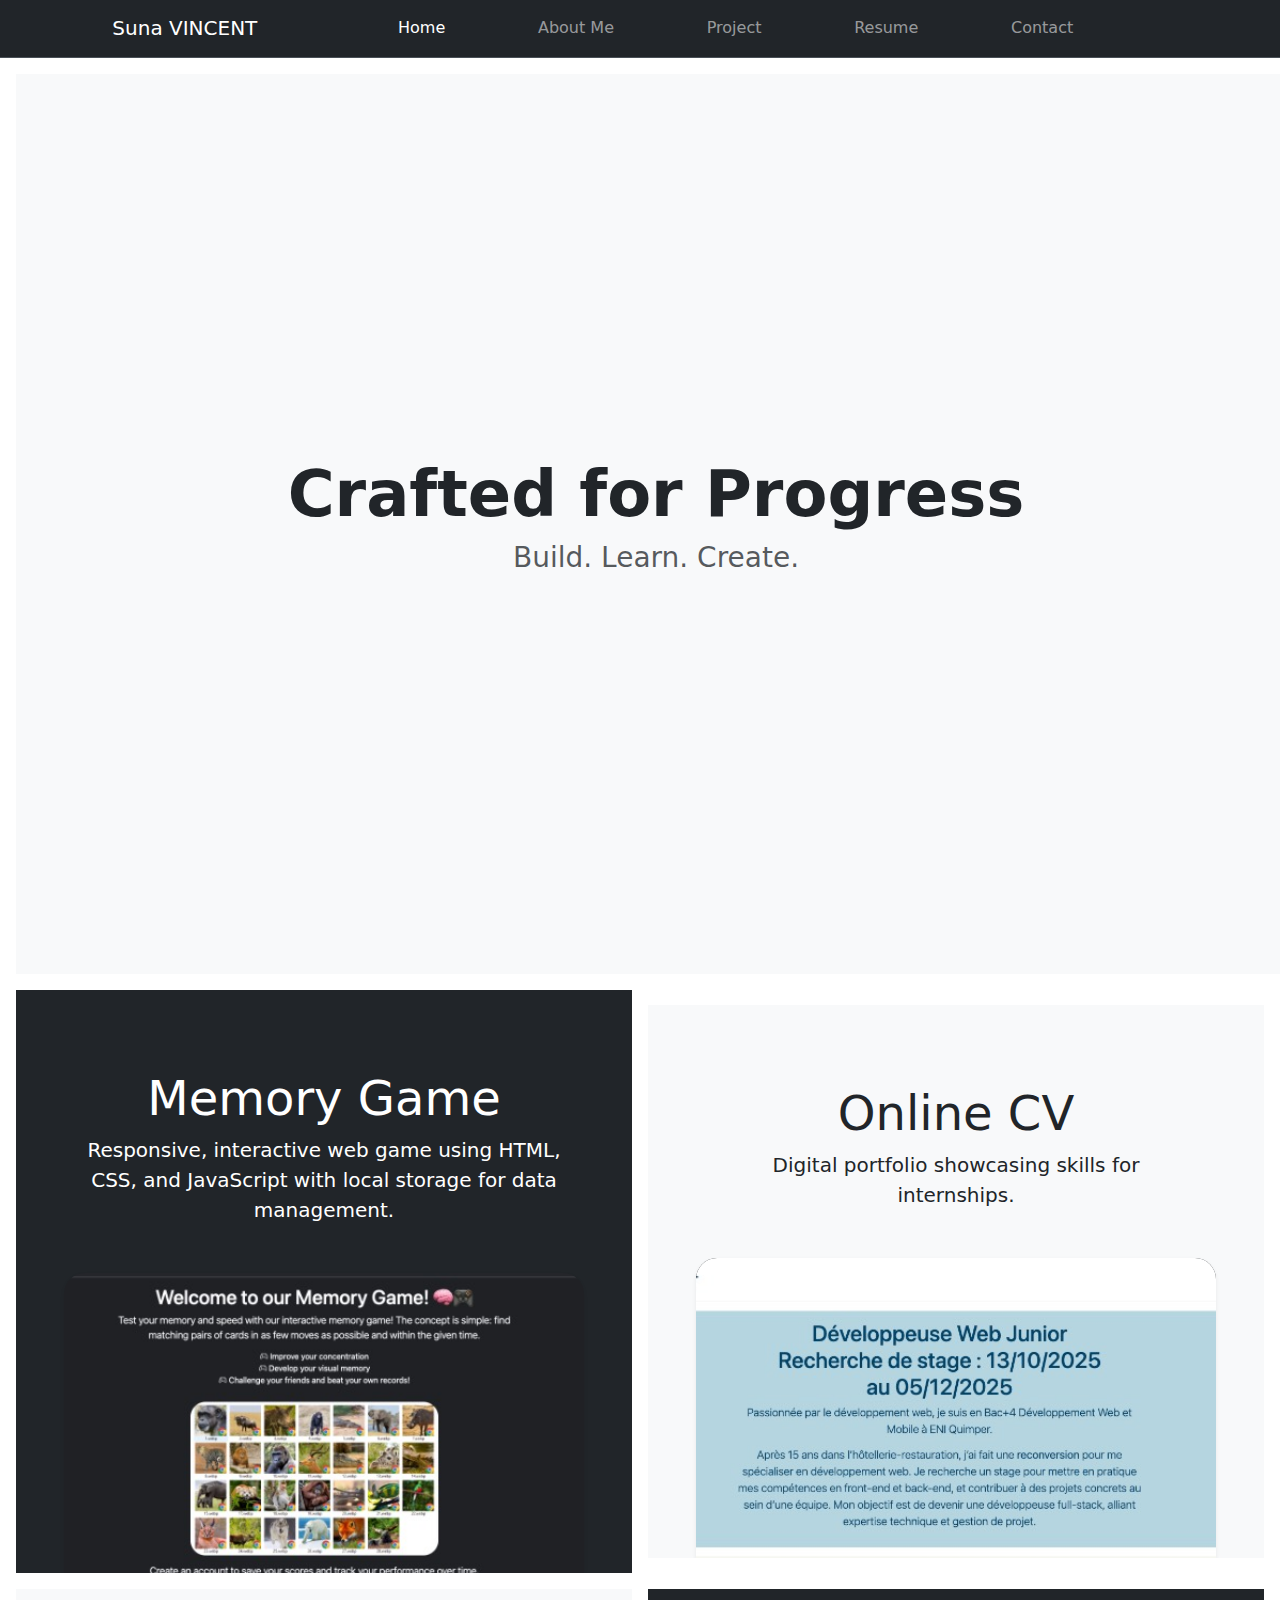
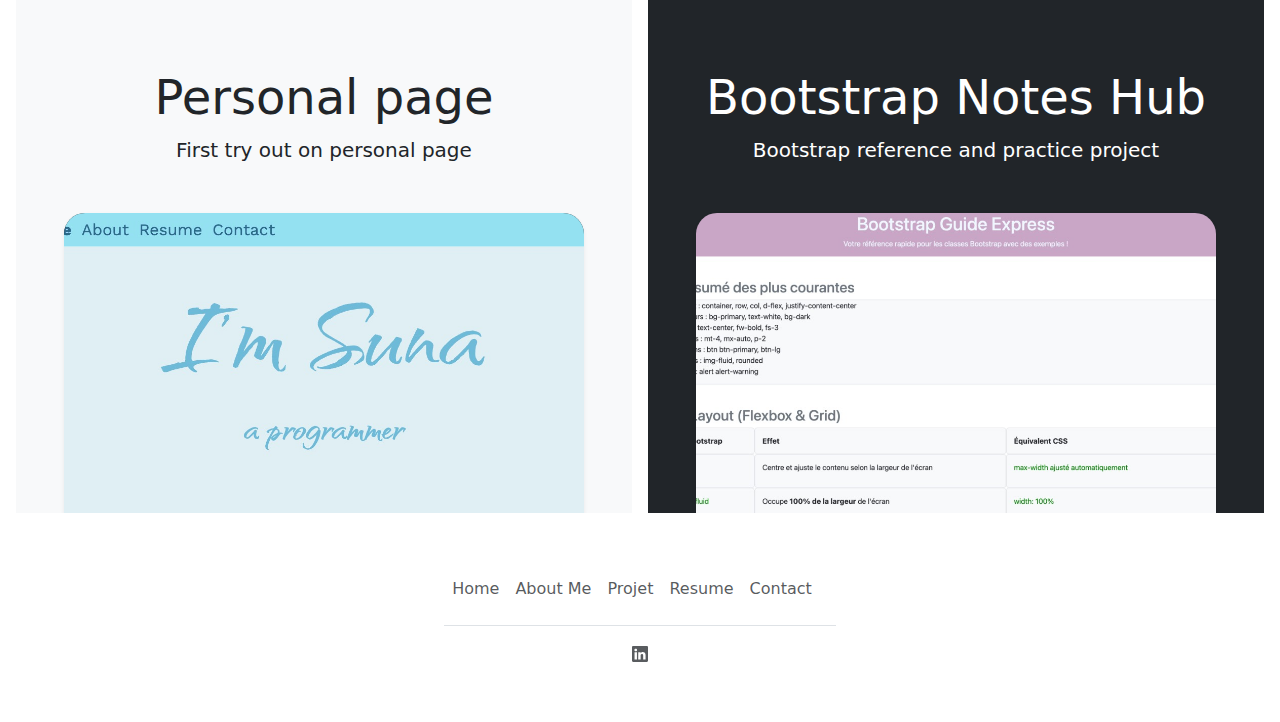
==== commit 8412e034: "last version samedi" ====
--- a/index.html
+++ b/index.html
@@ -12,7 +12,7 @@
 <!-- nav  -->
 <nav class="navbar navbar-expand-md bg-dark sticky-top border-bottom" data-bs-theme="dark">
     <div class="container">
-      <a class="navbar-brand" href="#">
+      <a class="navbar-brand" href="./index.html">
         <svg class="bi" width="24" height="24"></svg>
         Suna VINCENT
       </a>
@@ -26,7 +26,7 @@
         </div>
         <div class="offcanvas-body">
           <ul class="navbar-nav flex-grow-1 justify-content-between">
-            <li class="nav-item"><a class="nav-link" href="#">
+            <li class="nav-item"><a class="nav-link" href="./index.html">
               <svg class="bi" width="24" height="24"><use xlink:href="#aperture"></use></svg>
             </a></li>
             <li class="nav-item"><a class="nav-link active" aria-current="page" href="./index.html">Home</a></li>
@@ -74,17 +74,21 @@
       </div>
       <!-- img div mmr project-->
       <div class="bg-dark shadow-sm mx-auto" style="width: 100%; height: 300px; border-radius: 21px 21px 0 0; overflow: hidden;">
+        <a href="./public/mmr.html">
         <img src="./assets/images/mmr1.jpg" class="img-fluid w-100 h-100" alt="Responsive Image" style="object-fit: cover;">
+        </a>
       </div>
     </div>
     <div class="bg-body-tertiary me-md-3 pt-3 px-3 pt-md-5 px-md-5 text-center overflow-hidden w-100">
       <div class="my-3 p-3">
-        <h2 class="display-5">Another headline</h2>
-        <p class="lead">And an even wittier subheading.</p>
+        <h2 class="display-5">Online CV</h2>
+        <p class="lead">Digital portfolio showcasing skills for internships.</p>
       </div>
       <!-- img div cv project-->
       <div class="bg-dark shadow-sm mx-auto" style="width: 100%; height: 300px; border-radius: 21px 21px 0 0; overflow: hidden;">
+        <a href="./public/cvforstage.html">
         <img src="./assets/images/cv1.jpg" class="img-fluid w-100 h-100" alt="Responsive Image" style="object-fit: cover;">
+        </a>
       </div>
       </div>
     </div>
@@ -99,7 +103,9 @@
     </div>
     <!-- this is suna project  -->
     <div class="bg-dark shadow-sm mx-auto" style="width: 100%; height: 300px; border-radius: 21px 21px 0 0; overflow: hidden;">
+      <a href="./public/itssuna.html"> 
       <img src="./assets/images/suna1.jpg" class="img-fluid w-100 h-100" alt="Responsive Image" style="object-fit: cover;">
+      </a>
     </div>
     
   </div>
@@ -110,7 +116,9 @@
     </div>
     <!-- bts cheat sheet project  -->
     <div class="bg-dark shadow-sm mx-auto" style="width: 100%; height: 300px; border-radius: 21px 21px 0 0; overflow: hidden;">
+      <a href="./public/bts.html">       
       <img src="./assets/images/bts1.jpg" class="img-fluid w-100 h-100" alt="Responsive Image" style="object-fit: cover;">
+      </a>
     </div>
   </div>
 </div>
@@ -131,13 +139,17 @@
 <div class="container d-flex justify-content-center align-items-center">
   <footer class="py-3 my-4">
     <ul class="nav justify-content-center border-bottom pb-3 mb-3">
-      <li class="nav-item"><a href="#" class="nav-link px-2 text-body-secondary">Home</a></li>
-      <li class="nav-item"><a href="#" class="nav-link px-2 text-body-secondary">Features</a></li>
-      <li class="nav-item"><a href="#" class="nav-link px-2 text-body-secondary">Pricing</a></li>
-      <li class="nav-item"><a href="#" class="nav-link px-2 text-body-secondary">FAQs</a></li>
-      <li class="nav-item"><a href="#" class="nav-link px-2 text-body-secondary">About</a></li>
+      <li class="nav-item"><a href="./index.html" class="nav-link px-2 text-body-secondary">Home</a></li>
+      <li class="nav-item"><a href="./public/about.html" class="nav-link px-2 text-body-secondary">About Me</a></li>
+      <li class="nav-item"><a href="./public/project.html" class="nav-link px-2 text-body-secondary">Projet</a></li>
+      <li class="nav-item"><a href="https://sunavincent.github.io/stage-cv/" target="_blank" class="nav-link px-2 text-body-secondary">Resume</a></li>
+      <li class="nav-item"><a href="./public/contact.html" class="nav-link px-2 text-body-secondary">Contact</li>
     </ul>
-    <p class="text-center text-body-secondary">© 2024 Company, Inc</p>
+    <p class="text-center text-body-secondary"><a class="text-body-secondary" href="https://www.linkedin.com/in/suna-su-vcnt-9777626a/" target="_blank">
+      <svg xmlns="http://www.w3.org/2000/svg" width="16" height="16" fill="currentColor" class="bi bi-linkedin" viewBox="0 0 16 16">
+          <path d="M0 1.146C0 .513.526 0 1.175 0h13.65C15.474 0 16 .513 16 1.146v13.708c0 .633-.526 1.146-1.175 1.146H1.175C.526 16 0 15.487 0 14.854zm4.943 12.248V6.169H2.542v7.225zm-1.2-8.212c.837 0 1.358-.554 1.358-1.248-.015-.709-.52-1.248-1.342-1.248S2.4 3.226 2.4 3.934c0 .694.521 1.248 1.327 1.248zm4.908 8.212V9.359c0-.216.016-.432.08-.586.173-.431.568-.878 1.232-.878.869 0 1.216.662 1.216 1.634v3.865h2.401V9.25c0-2.22-1.184-3.252-2.764-3.252-1.274 0-1.845.7-2.165 1.193v.025h-.016l.016-.025V6.169h-2.4c.03.678 0 7.225 0 7.225z"></path>
+      </svg>
+      </a>
   </footer>
 </div>
 
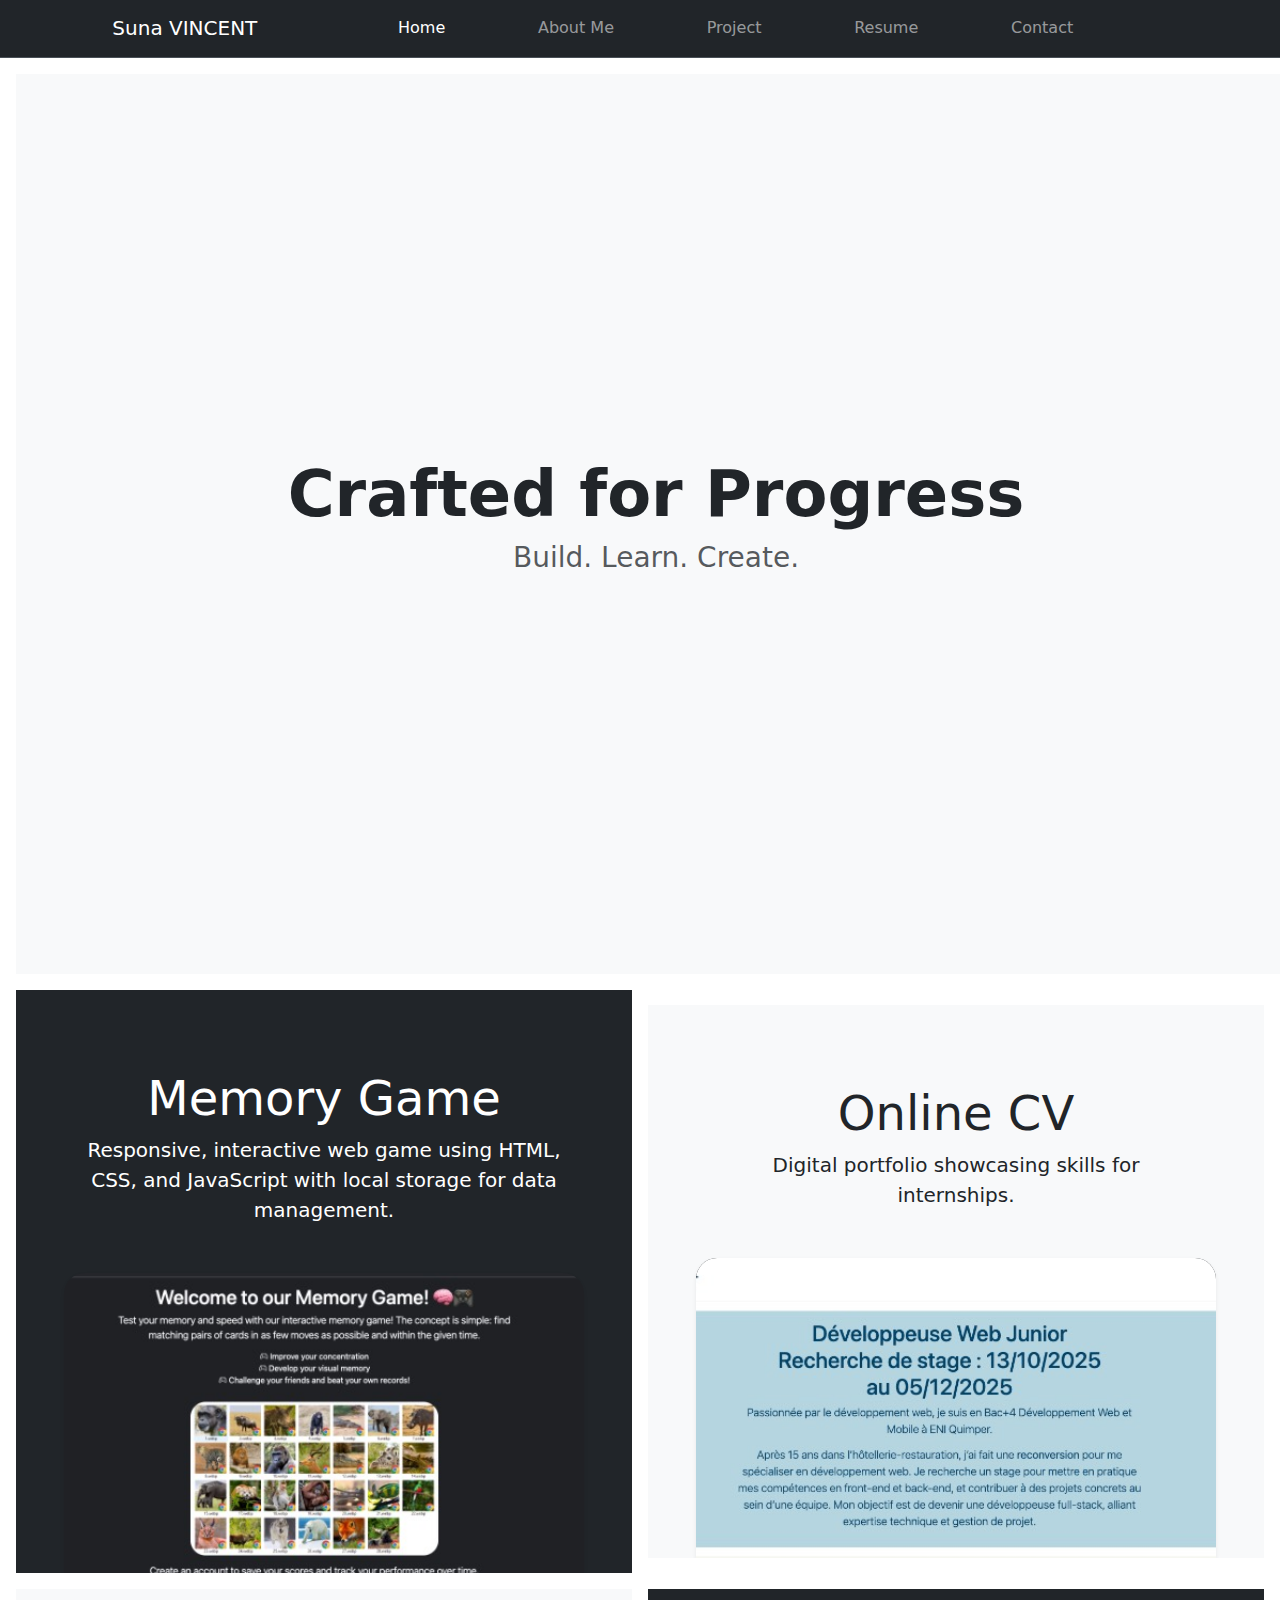
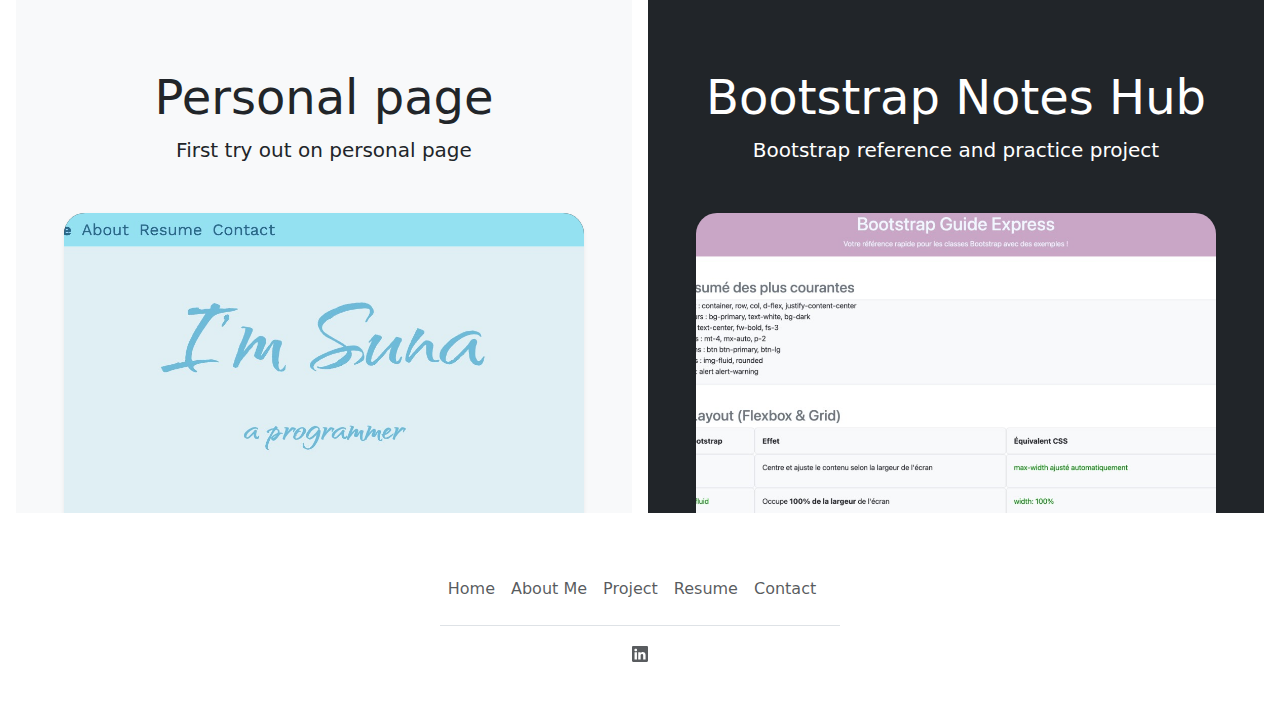
==== commit e604f101: "correct project typo" ====
--- a/index.html
+++ b/index.html
@@ -141,7 +141,7 @@
     <ul class="nav justify-content-center border-bottom pb-3 mb-3">
       <li class="nav-item"><a href="./index.html" class="nav-link px-2 text-body-secondary">Home</a></li>
       <li class="nav-item"><a href="./public/about.html" class="nav-link px-2 text-body-secondary">About Me</a></li>
-      <li class="nav-item"><a href="./public/project.html" class="nav-link px-2 text-body-secondary">Projet</a></li>
+      <li class="nav-item"><a href="./public/project.html" class="nav-link px-2 text-body-secondary">Project</a></li>
       <li class="nav-item"><a href="https://sunavincent.github.io/stage-cv/" target="_blank" class="nav-link px-2 text-body-secondary">Resume</a></li>
       <li class="nav-item"><a href="./public/contact.html" class="nav-link px-2 text-body-secondary">Contact</li>
     </ul>
